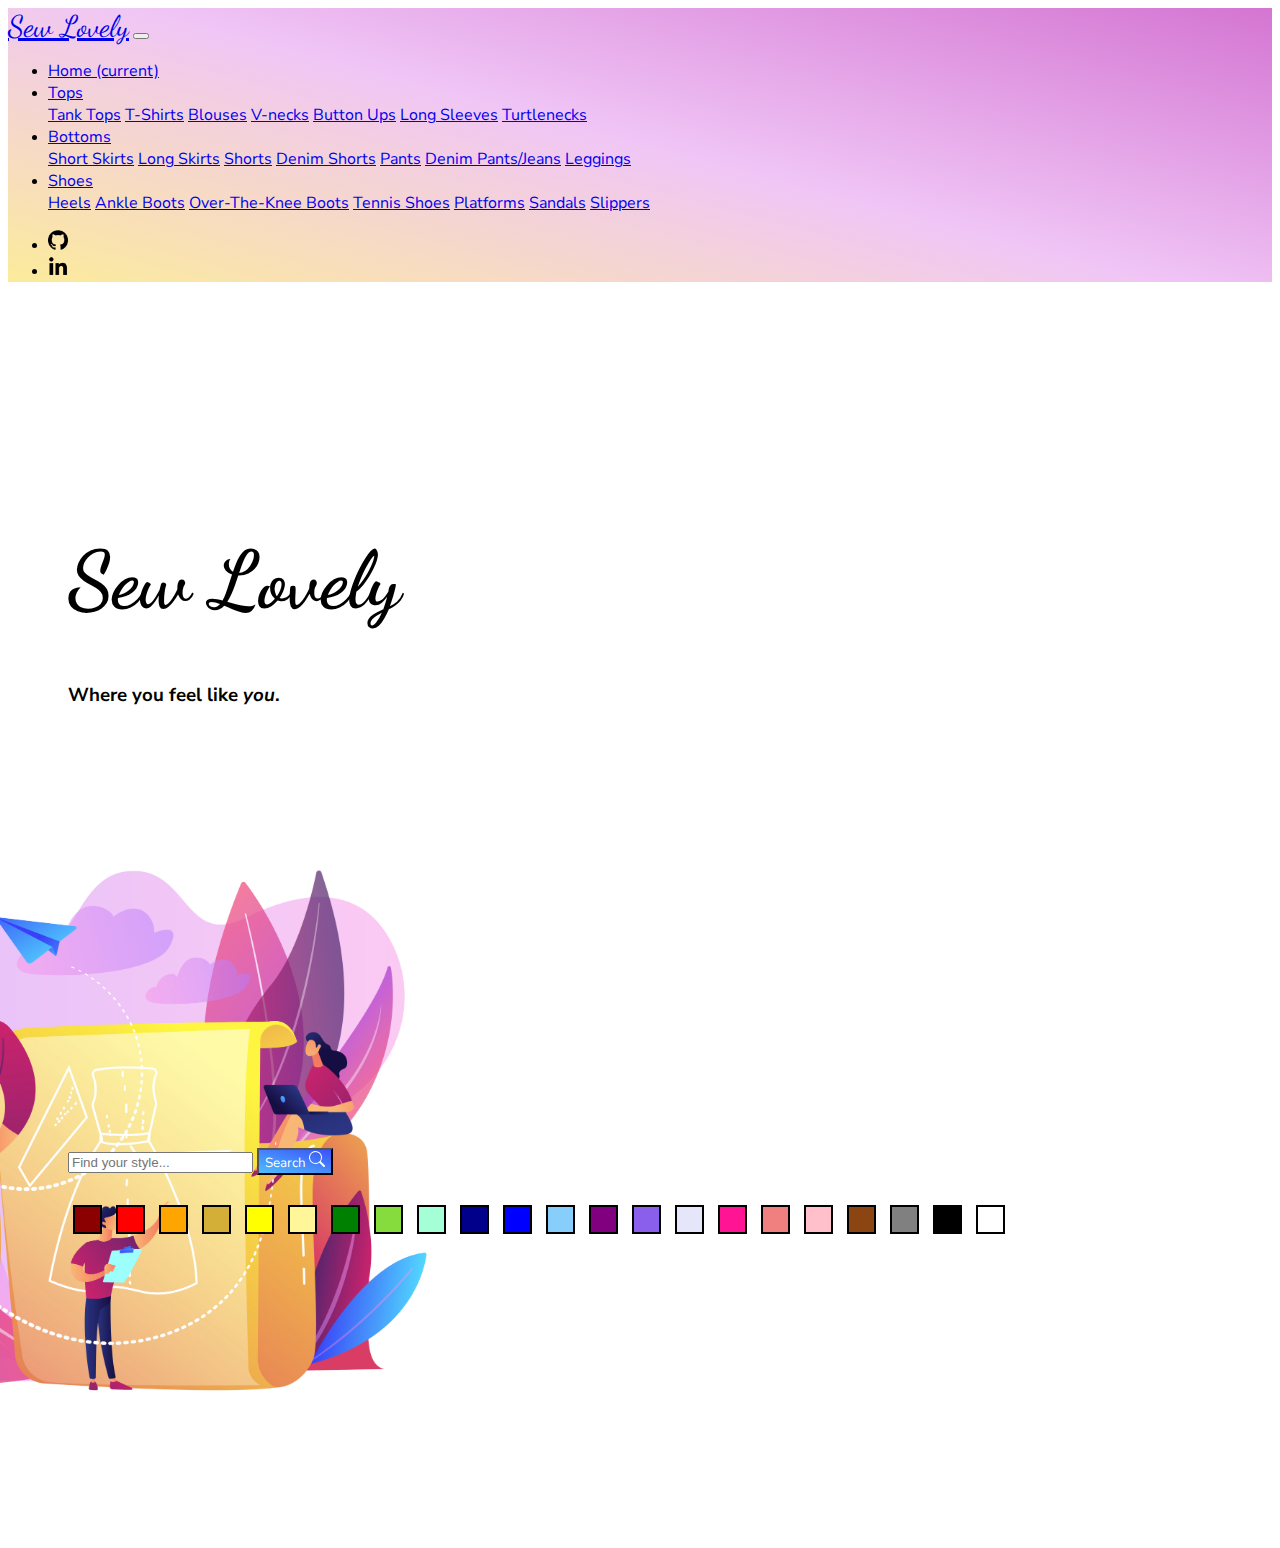
==== index.html @ 6f41159b "Re-Uploading Files" ====
<!DOCTYPE html>
<html lang="en">
<head>
    <meta charset="UTF-8">
    <meta name="viewport" content="width=device-width, initial-scale=1.0, maximum-scale=1, minimum-scale=1">
    <title>Sew Lovely</title>

    <link rel="preconnect" href="https://fonts.googleapis.com">
    <link rel="preconnect" href="https://fonts.gstatic.com" crossorigin>
    <link href="https://fonts.googleapis.com/css2?family=Dancing+Script&family=Nunito+Sans&display=swap" rel="stylesheet">

    <link rel="stylesheet" href="https://cdn.jsdelivr.net/npm/bootstrap@4.6.1/dist/css/bootstrap.min.css" integrity="sha384-zCbKRCUGaJDkqS1kPbPd7TveP5iyJE0EjAuZQTgFLD2ylzuqKfdKlfG/eSrtxUkn" crossorigin="anonymous">
    <link rel="stylesheet" href="style.css">
</head>
<body>

<nav class="navbar navbar-expand-lg navbar-light bg-light gradient">
    <a class="navbar-brand" href="#">Sew Lovely</a>
    <button class="navbar-toggler" type="button" data-toggle="collapse" data-target="#navbarNavDropdown" aria-controls="navbarNavDropdown" aria-expanded="false" aria-label="Toggle navigation">
        <span class="navbar-toggler-icon"></span>
    </button>
    <div class="collapse navbar-collapse" id="navbarNavDropdown">
        <ul class="navbar-nav">
            <li class="nav-item active">
                <a class="nav-link" href="#">Home <span class="sr-only">(current)</span></a>
            </li>
            <li class="nav-item dropdown">
                <a class="nav-link dropdown-toggle" href="#" data-toggle="dropdown" aria-haspopup="true" aria-expanded="false">
                    Tops
                </a>
                <div class="dropdown-menu" aria-labelledby="navbarDropdownMenuLink">
                    <a class="dropdown-item" href="#">Tank Tops</a>
                    <a class="dropdown-item" href="#">T-Shirts</a>
                    <a class="dropdown-item" href="#">Blouses</a>
                    <a class="dropdown-item" href="#">V-necks</a>
                    <a class="dropdown-item" href="#">Button Ups</a>
                    <a class="dropdown-item" href="#">Long Sleeves</a>
                    <a class="dropdown-item" href="#">Turtlenecks</a>
                </div>
            </li>
            <li class="nav-item dropdown">
                <a class="nav-link dropdown-toggle" href="#"  data-toggle="dropdown" aria-haspopup="true" aria-expanded="false">
                    Bottoms
                </a>
                <div class="dropdown-menu" aria-labelledby="navbarDropdownMenuLink">
                    <a class="dropdown-item" href="#">Short Skirts</a>
                    <a class="dropdown-item" href="#">Long Skirts</a>
                    <a class="dropdown-item" href="#">Shorts</a>
                    <a class="dropdown-item" href="#">Denim Shorts</a>
                    <a class="dropdown-item" href="#">Pants</a>
                    <a class="dropdown-item" href="#">Denim Pants/Jeans</a>
                    <a class="dropdown-item" href="#">Leggings</a>
                </div>
            </li>
            <li class="nav-item dropdown">
                <a class="nav-link dropdown-toggle" href="#"  data-toggle="dropdown" aria-haspopup="true" aria-expanded="false">
                    Shoes
                </a>
                <div class="dropdown-menu" aria-labelledby="navbarDropdownMenuLink">
                    <a class="dropdown-item" href="#">Heels</a>
                    <a class="dropdown-item" href="#">Ankle Boots</a>
                    <a class="dropdown-item" href="#">Over-The-Knee Boots</a>
                    <a class="dropdown-item" href="#">Tennis Shoes</a>
                    <a class="dropdown-item" href="#">Platforms</a>
                    <a class="dropdown-item" href="#">Sandals</a>
                    <a class="dropdown-item" href="#">Slippers</a>
                </div>
            </li>
        </ul>
        <ul class="navbar-nav ml-auto">
            <li class="nav-item">
                <a class="nav-link" href="https://github.com/RhiHayes" target="_blank"><img class="icon" src="images/25231.png"></a>
            </li>
            <li class="nav-item">
                <a class="nav-link" href="https://www.linkedin.com/in/rhiannon-nicole-hayes/" target="_blank"><img class="icon" src="images/linkedin.png"></a>
            </li>
        </ul>
    </div>
</nav>

<section class="title-section">
    <div class="container-fluid">
        <div class="row">
            <div class="col-md-12 col-lg-4">
                <h1 class="title">Sew Lovely</h1>
                <h3 class="slogan">Where you feel like <i>you</i>.</h3>
            </div>
            <div class="col-md-12 col-lg-4"></div>
            <div class="col-md-12 col-lg-2"> <!--EMPTY DIV FOR SPACING-->
                <img class="title-image" src="images/19198076.jpg">
            <div class="col-md-1"></div> <!--EMPTY DIV FOR SPACING-->
            </div>
        </div>
    </div>
</section>

<br>

<div class="row search-area">
    <div class="col-sm-8 col-md-8 col-lg-4 search-col">
        <div class="input-group">
        <input type="search" id="search" name="userSearch" class="form-control" placeholder="Find your style...">
        <button type="button" class="btn gradient-btn-search" id="searchButton">Search&nbsp;<svg xmlns="http://www.w3.org/2000/svg" width="16" height="16" fill="currentColor" class="bi bi-search" viewBox="0 0 16 16">
            <path d="M11.742 10.344a6.5 6.5 0 1 0-1.397 1.398h-.001c.03.04.062.078.098.115l3.85 3.85a1 1 0 0 0 1.415-1.414l-3.85-3.85a1.007 1.007 0 0 0-.115-.1zM12 6.5a5.5 5.5 0 1 1-11 0 5.5 5.5 0 0 1 11 0z"/>
        </svg></button>
        </div>
    </div>
</div>

<div class="color-picker">

    <div class="col-sm-8 col-md-8 col-lg-4 color-col">
    <div class="color-box dark-red"></div>
    <div class="color-box red"></div>
    <div class="color-box orange"></div>
    <div class="color-box gold"></div>
    <div class="color-box yellow"></div>
    <div class="color-box light-yellow"></div>
    <div class="color-box green"></div>
    <div class="color-box light-green"></div>
    <div class="color-box mint"></div>
    <div class="color-box dark-blue"></div>
    <div class="color-box blue"></div>
    <div class="color-box light-blue"></div>
    <div class="color-box dark-purple"></div>
    <div class="color-box purple"></div>
    <div class="color-box lavender"></div>
    <div class="color-box neon-pink"></div>
    <div class="color-box coral"></div>
    <div class="color-box pink"></div>
    <div class="color-box brown"></div>
    <div class="color-box grey"></div>
    <div class="color-box black"></div>
    <div class="color-box white"></div>
</div>
</div>

<section class="results-section" id="#resultAnchor">

<div class="row" id="results">
</div>

</section>

<section class="button-section">
<div class="button-container text-center">

<button class="btn gradient-btn-2" id="previous">Prev</button>
<button class="btn gradient-btn-2" id="next">Next</button>

</div>
</section>

<script src="https://cdn.jsdelivr.net/npm/jquery@3.5.1/dist/jquery.slim.min.js" integrity="sha384-DfXdz2htPH0lsSSs5nCTpuj/zy4C+OGpamoFVy38MVBnE+IbbVYUew+OrCXaRkfj" crossorigin="anonymous"></script>
<script src="https://cdn.jsdelivr.net/npm/bootstrap@4.6.1/dist/js/bootstrap.bundle.min.js" integrity="sha384-fQybjgWLrvvRgtW6bFlB7jaZrFsaBXjsOMm/tB9LTS58ONXgqbR9W8oWht/amnpF" crossorigin="anonymous"></script>
<script src="https://ajax.googleapis.com/ajax/libs/jquery/3.6.0/jquery.min.js"></script>
<script src="script.js"></script>
</body>
</html>
---- style.css ----
html  {
    width: 100%;
    height: 100%;
    overflow-x: hidden;
}

.fail-message {
    margin: 20px auto 50px;
    text-align: center;
    font-family: 'Nunito Sans', sans-serif;
    font-size: 30px;
}

.navbar-brand {
    font-family: 'Dancing Script', cursive;
    font-size: 30px;
}

.nav-link {
    font-family: 'Nunito Sans', sans-serif;
}

.dropdown-item {
    font-family: 'Nunito Sans', sans-serif;
    cursor: pointer;
}

.icon {
    width: 20px;
    height: 20px;
}

.gradient {
    background-image: linear-gradient(15deg, #fceb9b 0%, #f0c6f6 50%, #d475d2 100%);
}

.title-section {
    margin-bottom: 100px;
}

.title {
    margin-top: 250px;
    margin-left: 60px;
    font-size: 80px;
    font-family: 'Dancing Script', cursive;
}

.slogan {
    margin-top: 10px;
    margin-left: 60px;
    font-family: 'Nunito Sans', sans-serif;
}

.title-image {
    width: 900px;
    height: 600px;
    margin-left: -450px;
    margin-top: 100px;
}

.search-area {
    margin-top: -400px;
    margin-left: 60px;
}

.color-picker {
    margin-top: 20px;
    margin-left: 60px;
}

.color-box {
    height: 25px;
    width: 25px;
    clear: both;
    display: inline-block;
    border: 2px solid black;
    margin: 10px 5px 8px;
    cursor: pointer;
}

.dark-red {
    background-color: darkred;
}

.red {
    background-color: red;
}

.orange {
    background-color: orange;
}

.gold {
    background-color: #d4af37;
}

.yellow {
    background-color: yellow;
}

.light-yellow {
    background-color: #fff599;
}

.green {
    background-color: green;
}

.light-green {
    background-color: #86DC3d;
}

.mint {
    background-color: #a5ffd6;
}

.dark-blue {
    background-color: darkblue;
}

.blue {
    background-color: blue;
}

.light-blue {
    background-color: lightskyblue;
}

.dark-purple {
    background-color: purple;
}

.purple {
    background-color: #8A5FEC;
}

.lavender {
    background-color: lavender;
}

.neon-pink {
    background-color: deeppink;
}

.coral {
    background-color: lightcoral;
}

.pink {
    background-color: pink;
}

.brown {
    background-color: saddlebrown;
}

.grey {
    background-color: grey;
}

.black {
    background-color: black;
}

.white {
    background-color: white;
}

.results-section {
    margin-top: 150px;
}

.card {
    padding: 30px;
    border: none;
    text-align: center;
    transition: 0.3s;
    width: 40%;
}

.card-title {
    margin-top: 20px;
    font-family: 'Nunito Sans', sans-serif;
}

.normal-price {
    margin-right: 5px;
    display: inline-block;
    font-family: 'Nunito Sans', sans-serif;
    font-size: 18px;
}

.strike-price {
    margin-right: 5px;
    display: inline-block;
    font-family: 'Nunito Sans', sans-serif;
}

.new-price {
    margin-right: 5px;
    display: inline-block;
    font-weight: bold;
    font-family: 'Nunito Sans', sans-serif;
    font-size: 18px;
}

.gradient-btn-search {
    color: white;
    font-family: 'Nunito Sans', sans-serif;
    background-image: linear-gradient(15deg, #4ebdfe 0%, #3b52f8 100%);
}

.gradient-btn {
    color: white;
    font-family: 'Nunito Sans', sans-serif;
    background-image: linear-gradient(15deg, #4ebdfe 0%, #3b52f8 100%);
    font-size: 18px;
    padding-left: 15px;
    padding-right: 15px;
}

.gradient-btn-2 {
    color: white;
    font-family: 'Nunito Sans', sans-serif;
    background-image: linear-gradient(15deg, #facaf4 0%, #c263d9 100%);
    font-size: 20px;
    padding-left: 15px;
    padding-right: 15px;
    margin-top: 40px;
    margin-bottom: 40px;
}

@media (min-width: 1120px) and (max-width: 1200px) {

    .title-image {
        width: 750px;
        height: 500px;
        margin-left: -350px;
        margin-top: 150px;
    }

    .title {
        font-size: 70px;
        font-family: 'Dancing Script', cursive;
    }

    .slogan {
        font-family: 'Nunito Sans', sans-serif;
    }

    .search-area {
        margin-top: -350px;
    }

}

@media (min-width: 1000px) and (max-width: 1119px) {

    .title-image {
        width: 750px;
        height: 500px;
        margin-left: -350px;
        margin-top: 150px;
    }

    .title {
        font-size: 70px;
        font-family: 'Dancing Script', cursive;
    }

    .slogan {
        font-family: 'Nunito Sans', sans-serif;
    }

    .search-area {
        margin-top: -260px;
    }

}

@media (min-width: 992px) and (max-width: 999px) {

    .title-image {
        width: 650px;
        height: 400px;
        margin-left: -320px;
        margin-top: 100px;
    }

    .title {
        margin-top: 220px;
        font-size: 60px;
        font-family: 'Dancing Script', cursive;
    }

    .slogan {
        font-size: 20px;
        font-family: 'Nunito Sans', sans-serif;
    }

    .search-area {
        margin-top: -250px;
    }

    .card {
        width: 80%;
        padding: 10px;
    }

}

@media (min-width: 660px) and (max-width: 991px) {

    .fail-message {
        margin-top: -60px;
        font-size: 30px;
        margin-bottom: 50px;
    }

    .title-image {
        width: 650px;
        height: 400px;
        margin-top: 10px;
        margin-left: auto;
        margin-right: auto;
        display: block;
    }

    .title {
        margin-left: 0px;
        margin-top: 80px;
        font-size: 80px;
        text-align: center;
        font-family: 'Dancing Script', cursive;
    }

    .slogan {
        margin-left: 0px;
        font-size: 20px;
        text-align: center;
        font-family: 'Nunito Sans', sans-serif;
    }

    .search-area {
        padding-left: 10px;
        padding-right: 10px;
        margin-top: -100px;
        margin-left: 0px;
    }

    .color-picker {
        margin-top: 20px;
        margin-left: 0px;
    }

}

@media (min-width: 420px) and (max-width: 659px) {

    .fail-message {
        margin-top: -60px;
        font-size: 30px;
        margin-bottom: 50px;
    }

    .title-image {
        width: 400px;
        height: 250px;
        margin-top: 10px;
        margin-left: auto;
        margin-right: auto;
        display: block;
    }

    .title {
        margin-left: 0px;
        margin-top: 80px;
        font-size: 80px;
        text-align: center;
        font-family: 'Dancing Script', cursive;
    }

    .slogan {
        margin-left: 0px;
        font-size: 20px;
        text-align: center;
        font-family: 'Nunito Sans', sans-serif;
    }

    .search-area {
        margin-top: -100px;
        margin-left: 0px;
        padding-left: 10px;
        padding-right: 10px;
    }

    .color-picker {
        margin-top: 20px;
        margin-left: 0px;
    }

    .results-section {
        margin-top: 50px;
    }

    .card {
        width: 100%;
        padding: 10px;
    }


}
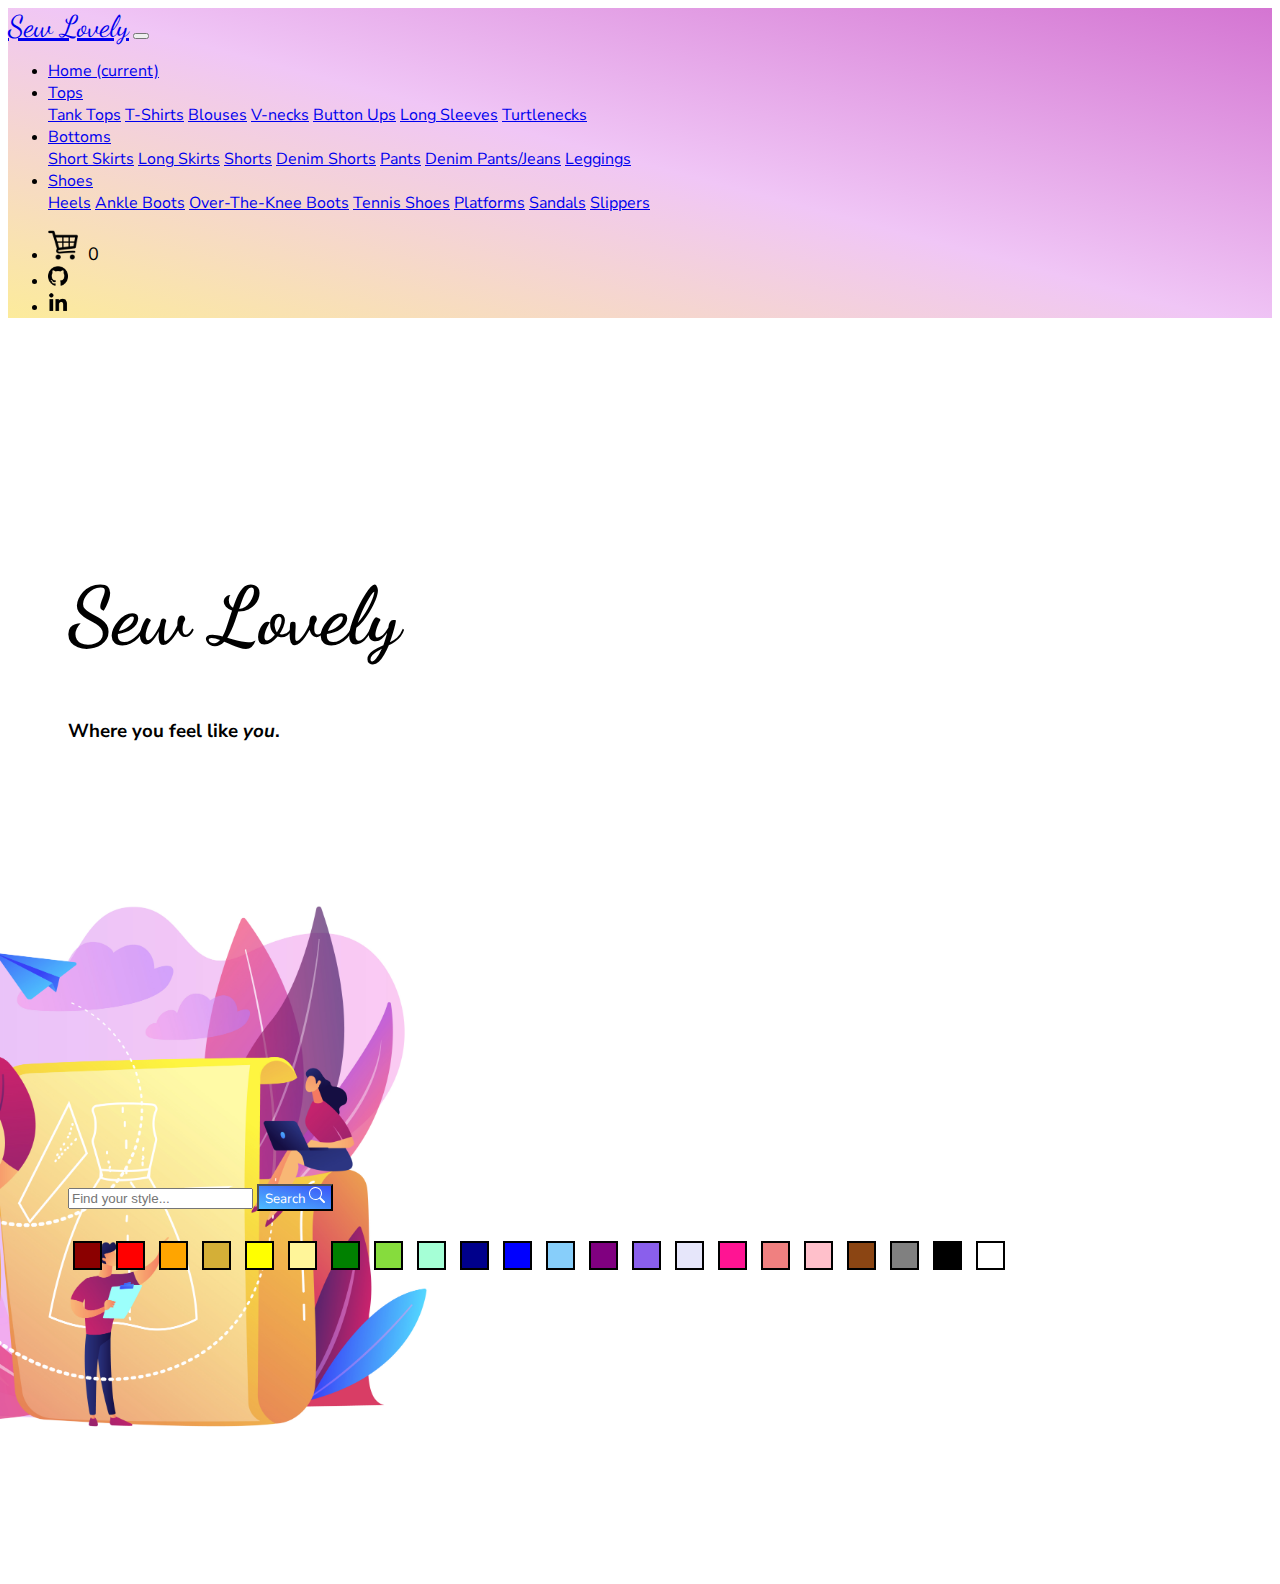
==== commit fe38c892: "Add to Cart Func + Search Results Indicator" ====
--- a/index.html
+++ b/index.html
@@ -69,6 +69,9 @@
         </ul>
         <ul class="navbar-nav ml-auto">
             <li class="nav-item">
+                <a class="nav-link"><img class="cart-icon" src="images/basket-cart-icon-27.png"><span class="cart">0</span></a>
+            </li>
+            <li class="nav-item">
                 <a class="nav-link" href="https://github.com/RhiHayes" target="_blank"><img class="icon" src="images/25231.png"></a>
             </li>
             <li class="nav-item">
@@ -137,7 +140,10 @@
 
 <section class="results-section" id="#resultAnchor">
 
+    <h4 class="search-results">Search results for: "<span class="search"></span>"</h4>
+
 <div class="row" id="results">
+
 </div>
 
 </section>
--- a/style.css
+++ b/style.css
@@ -11,6 +11,18 @@
     font-size: 30px;
 }
 
+.cart {
+    margin-right: 10px;
+    margin-left: 10px;
+    font-size: 18px;
+    color: black !important;
+}
+
+.cart-icon {
+    width: 30px;
+    height: 30px;
+}
+
 .navbar-brand {
     font-family: 'Dancing Script', cursive;
     font-size: 30px;
@@ -18,6 +30,7 @@
 
 .nav-link {
     font-family: 'Nunito Sans', sans-serif;
+    cursor: pointer;
 }
 
 .dropdown-item {
@@ -178,6 +191,12 @@
     width: 40%;
 }
 
+.search-results {
+    margin-top: 40px;
+    margin-left: 40px;
+    font-family: 'Nunito Sans', sans-serif;
+}
+
 .card-title {
     margin-top: 20px;
     font-family: 'Nunito Sans', sans-serif;
@@ -191,6 +210,7 @@
 }
 
 .strike-price {
+    color: grey;
     margin-right: 5px;
     display: inline-block;
     font-family: 'Nunito Sans', sans-serif;
@@ -334,6 +354,13 @@
         font-family: 'Dancing Script', cursive;
     }
 
+    .search-results {
+        text-align: center;
+        margin-top: 40px;
+        margin-left: 40px;
+        font-family: 'Nunito Sans', sans-serif;
+    }
+
     .slogan {
         margin-left: 0px;
         font-size: 20px;
@@ -394,6 +421,13 @@
         padding-right: 10px;
     }
 
+    .search-results {
+        text-align: center;
+        margin-top: 40px;
+        margin-left: 40px;
+        font-family: 'Nunito Sans', sans-serif;
+    }
+
     .color-picker {
         margin-top: 20px;
         margin-left: 0px;
@@ -410,3 +444,128 @@
 
 
 }
+
+@media (min-width: 395px) and (max-width: 419px) {
+
+    .fail-message {
+        margin-top: -60px;
+        font-size: 30px;
+        margin-bottom: 50px;
+    }
+
+    .title-image {
+        width: 380px;
+        height: 230px;
+        margin-top: 10px;
+        margin-left: -10px;
+        margin-right: auto;
+        display: block;
+    }
+
+    .title {
+        margin-left: 0px;
+        margin-top: 80px;
+        font-size: 70px;
+        text-align: center;
+        font-family: 'Dancing Script', cursive;
+    }
+
+    .slogan {
+        margin-left: 0px;
+        font-size: 20px;
+        text-align: center;
+        font-family: 'Nunito Sans', sans-serif;
+    }
+
+    .search-area {
+        margin-top: -100px;
+        margin-left: 0px;
+        padding-left: 10px;
+        padding-right: 10px;
+    }
+
+    .search-results {
+        text-align: center;
+        margin-top: 40px;
+        margin-left: 40px;
+        font-family: 'Nunito Sans', sans-serif;
+    }
+
+    .color-picker {
+        margin-top: 20px;
+        margin-left: 0px;
+    }
+
+    .results-section {
+        margin-top: 50px;
+    }
+
+    .card {
+        width: 100%;
+        padding: 10px;
+    }
+
+
+}
+
+@media (min-width: 350px) and (max-width: 394px) {
+
+    .fail-message {
+        margin-top: -60px;
+        font-size: 30px;
+        margin-bottom: 50px;
+    }
+
+    .title-image {
+        width: 340px;
+        height: 190px;
+        margin-top: 10px;
+        margin-left: auto;
+        margin-right: auto;
+        display: block;
+    }
+
+    .title {
+        margin-left: 0px;
+        margin-top: 80px;
+        font-size: 70px;
+        text-align: center;
+        font-family: 'Dancing Script', cursive;
+    }
+
+    .slogan {
+        margin-left: 0px;
+        font-size: 20px;
+        text-align: center;
+        font-family: 'Nunito Sans', sans-serif;
+    }
+
+    .search-area {
+        margin-top: -100px;
+        margin-left: 0px;
+        padding-left: 10px;
+        padding-right: 10px;
+    }
+
+    .search-results {
+        text-align: center;
+        margin-top: 40px;
+        margin-left: 40px;
+        font-family: 'Nunito Sans', sans-serif;
+    }
+
+    .color-picker {
+        margin-top: 20px;
+        margin-left: 0px;
+    }
+
+    .results-section {
+        margin-top: 50px;
+    }
+
+    .card {
+        width: 100%;
+        padding: 10px;
+    }
+
+}